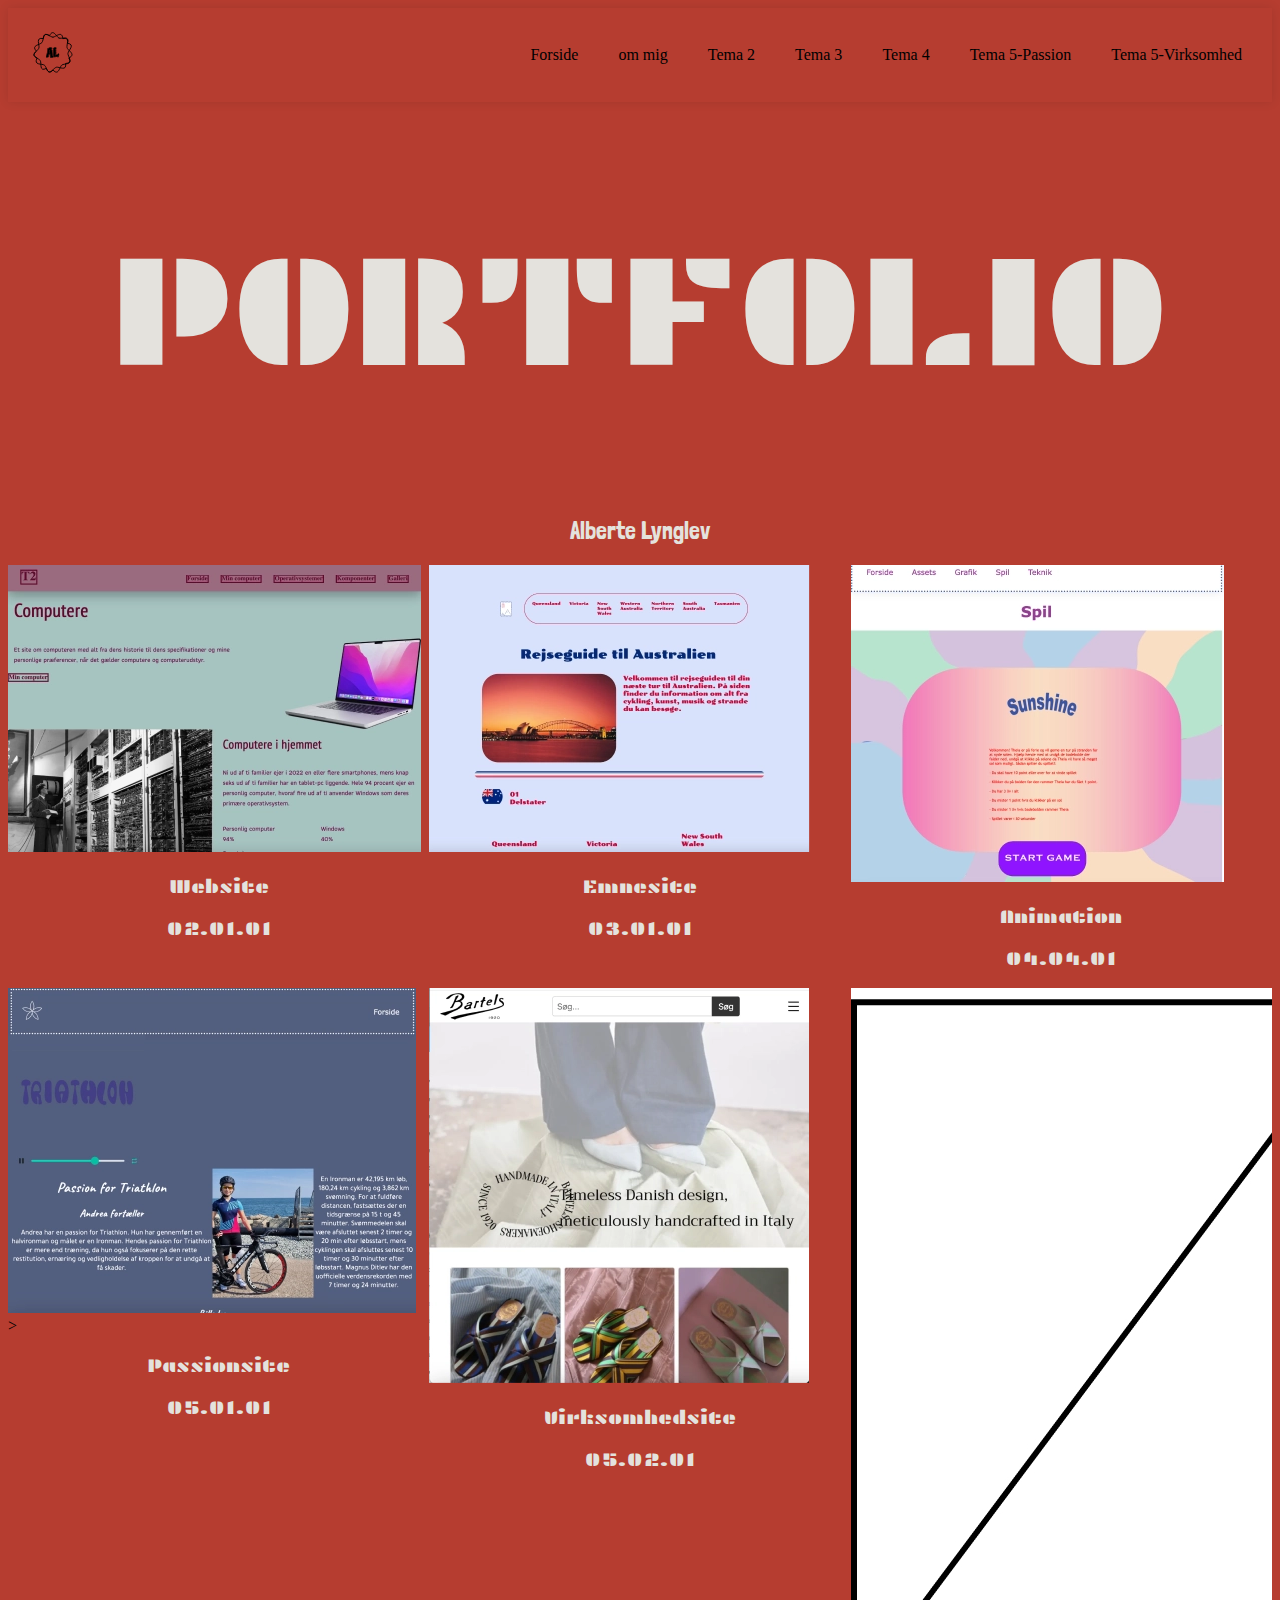
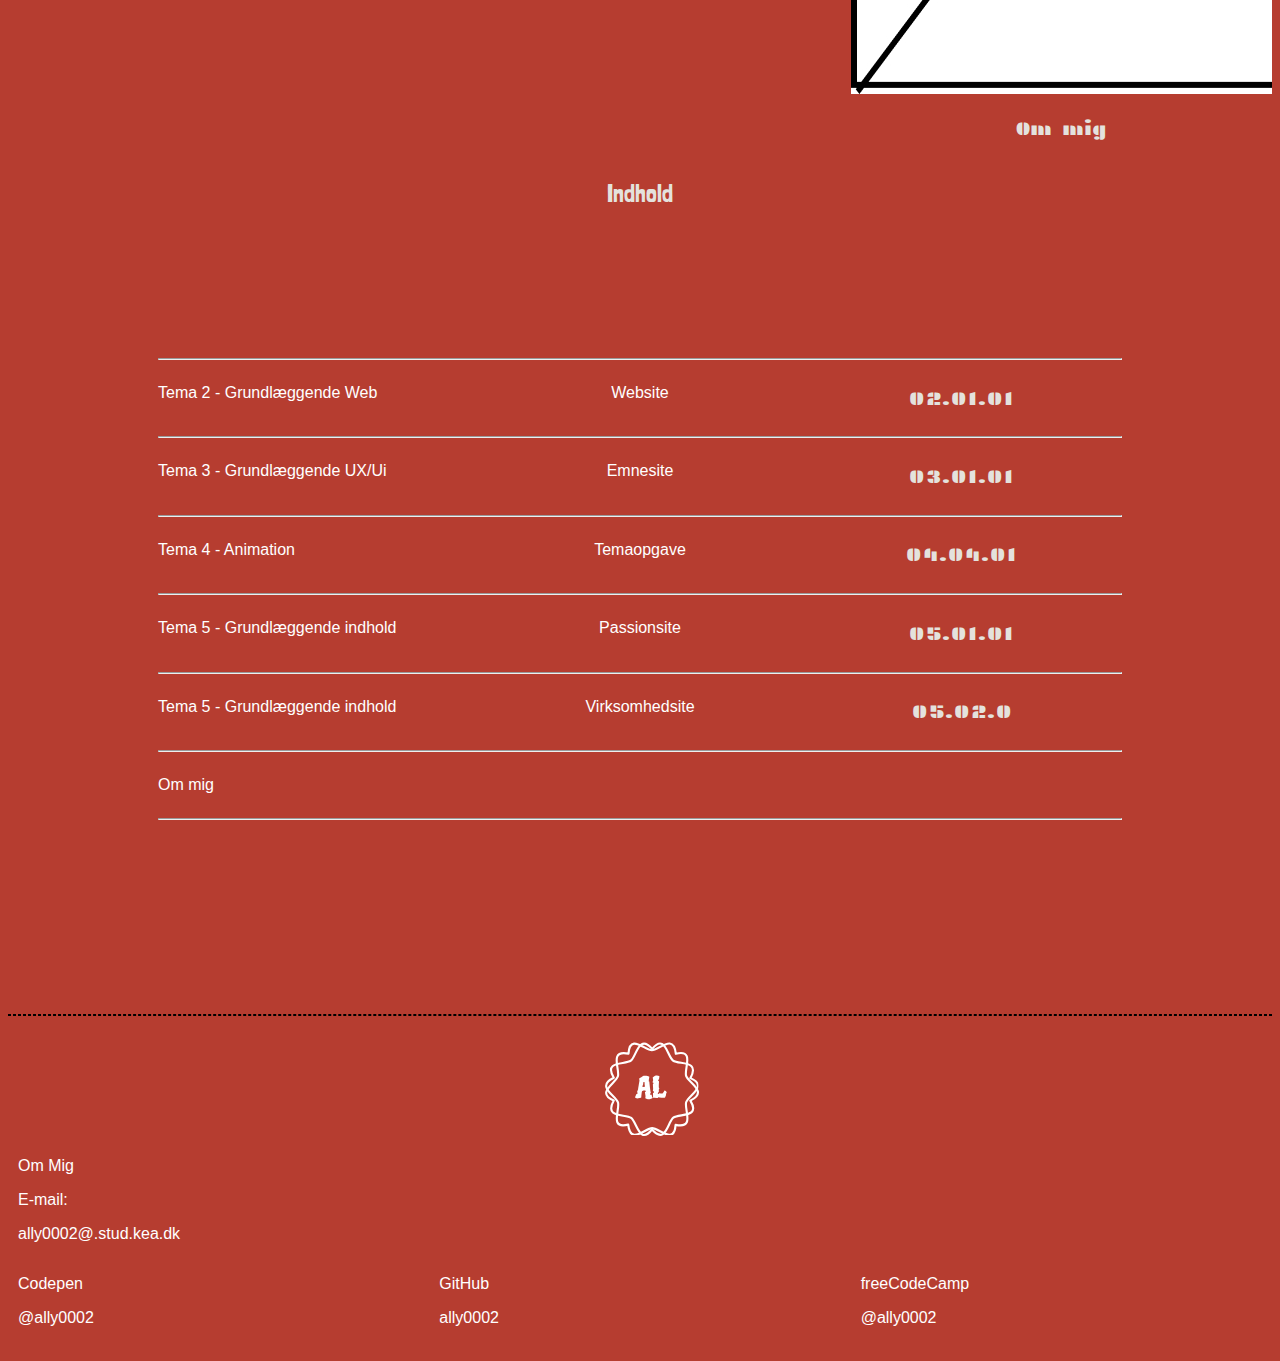
==== index.html @ 33f6fbc6 "ændringer" ====
<!DOCTYPE html>
<html lang="da">

<head>
    <meta charset="UTF-8">
    <meta name="viewport" content="width=device-width, initial-scale=1.0">
    <meta name="robots" content="noindex">
    <link rel="preconnect" href="https://fonts.googleapis.com">
    <link rel="preconnect" href="https://fonts.gstatic.com" crossorigin>
    <link href="https://fonts.googleapis.com/css2?family=Plaster&display=swap" rel="stylesheet">
    <link rel="preconnect" href="https://fonts.googleapis.com">
    <link rel="preconnect" href="https://fonts.gstatic.com" crossorigin>
    <link href="https://fonts.googleapis.com/css2?family=Londrina+Solid:wght@100;300;400;900&display=swap"
        rel="stylesheet">
    <link rel="stylesheet" href="style.css">
    <title>forside</title>

    <style>
        * {
            background-color: #B63D30;
        }

        h1 {
            color: #E4E2DD;
            font-size: 10rem;
        }

        h2 {
            color: #E4E2DD;
        }

        p {
            color: white;
        }

        h3 {
            font-family: "Plaster", system-ui;
            font-weight: 400;
            font-style: normal;
            color: #E4E2DD;
            text-align: center;
        }

        hr {
            color: white;
        }

        .opgave,
        .logofooter {
            text-align: center;
        }

        a {
            color: black;
            text-decoration: none;
        }
    </style>
</head>

<body>
    <header>
        <div class="logo">
            <a href="index.html"><img src="billeder/logo.svg" alt="logo"></a>
        </div>

        <nav>
            <ul class="menu">
                <li><a href="index.html">Forside</a></li>
                <li><a href="ommig.html">om mig</a></li>
                <li><a href="web.html">Tema 2</a></li>
                <li><a href="ui.html">Tema 3</a></li>
                <li><a href="animation.html">Tema 4</a></li>
                <li><a href="passionsite.html">Tema 5-Passion</a></li>
                <li><a href="virksomhedsite.html">Tema 5-Virksomhed</a></li>
            </ul>

            <div class="burger">
                <div class="line"></div>
                <div class="line"></div>
                <div class="line"></div>
            </div>
        </nav>
    </header>

    <h1>PORTFOLIO</h1>

    <h2>Alberte Lynglev</h2>

    <div class="desktopforsidebilleder">
        <div class="mobilforsidebilleder">
            <div class="billedehoover">
                <div class="text-overlay"><a href="web.html"><img src="billeder/studiestartsprøven.webp"
                            alt="studiestartsprøven" class="hover-effect"></a></div>
                <a href="web.html">
                    <h3>Website</h3>
                    <h3>02.01.01</h3>
                </a>
            </div>
            <div class="billedehoover">
                <div class="text-overlay"><a href="ui.html"><img src="billeder/emnesite.webp" alt="emnesite"
                            class="hover-effect"></a></div>
                <a href="ui.html">
                    <h3>Emnesite</h3>
                    <h3>03.01.01</h3>
                </a>
            </div>

            <div class="billedehoover">
                <div class="text-overlay"><a href="animation.html"><img src="billeder/temaopgave.webp" alt="animation"
                            class="hover-effect"></a></div>
                <a href="ui.html">
                    <h3>Animation</h3>
                    <h3>04.04.01</h3>
                </a>
            </div>
            <div class="billedehoover">
                <div class="text-overlay"><a href="passionsite.html"><img src="billeder/passionsite.webp"
                            alt="passionsite" class="hover-effect"></a></div>>
                <a href="passionsite.html">
                    <h3>Passionsite</h3>
                    <h3>05.01.01</h3>
                </a>
            </div>
            <div class="billedehoover">
                <div class="text-overlay"><a href="virksomhedsite.html"><img src="billeder/virksomhedsite.webp"
                            alt="virksomhedsite" class="hover-effect"></a></div>
                <a href="virksomhedsite.html">
                    <h3>Virksomhedsite</h3>
                    <h3>05.02.01</h3>
                </a>
            </div>

            <div class="billedehoover">
                <div class="text-overlay"><a href="ommig.html"><img src="billeder/dummy.jpg" alt="dummy"
                            class="hover-effect"></a></div>
                <a href="ommig.html">
                    <h3>Om mig</h3>
                </a>
            </div>
        </div>
    </div>

    <h2>Indhold</h2>


    <div class="indhold">
        <hr>
        <div class="indholdgrid">
            <p>Tema 2 - Grundlæggende Web</p>
            <p class="opgave">Website</p>
            <h3>02.01.01</h3>
        </div>
        <hr>
        <div class="indholdgrid">
            <p>Tema 3 - Grundlæggende UX/Ui</p>
            <p class="opgave">Emnesite</p>
            <h3>03.01.01</h3>
        </div>
        <hr>
        <div class="indholdgrid">
            <p>Tema 4 - Animation</p>
            <p class="opgave">Temaopgave</p>
            <h3>04.04.01</h3>
        </div>
        <hr>
        <div class="indholdgrid">
            <p>Tema 5 - Grundlæggende indhold</p>
            <p class="opgave">Passionsite</p>
            <h3>05.01.01</h3>
        </div>
        <hr>
        <div class="indholdgrid">
            <p>Tema 5 - Grundlæggende indhold</p>
            <p class="opgave">Virksomhedsite</p>
            <h3>05.02.0</h3>
        </div>
        <hr>
        <div class="indholdgrid">
            <p>Om mig</p>
        </div>
        <hr>

    </div>
    <br>
    <br>

    <hr class="footerlinje">

    <footer>
        <div class="logofooter">
            <a href="index.html"><img src="billeder/logofooter.svg" alt="logo"></a>
        </div>


        <div>
            <a href="ommig.html">
                <p>Om Mig</p>
            </a>

        </div>

        <div>
            <p>E-mail:</p>
            <p>ally0002@.stud.kea.dk</p>
        </div>

        <div class="grid_footer_1_1_1">
            <div>
                <p>Codepen</p>
                <p>@ally0002</p>
            </div>
            <div>
                <p>GitHub</p>
                <p>ally0002</p>
            </div>
            <div>
                <p>freeCodeCamp</p>
                <p>@ally0002</p>
            </div>
        </div>
    </footer>


    <script src="menu.js"></script>
</body>





</html>
---- style.css ----
/* Styles for mobile screens (max-width: 700px) */
@media (max-width: 700px) {
  header {
    display: flex;
    justify-content: space-between;
    align-items: center;
    padding: 20px;
    background-color: #b63d30;
    box-shadow: 0 0 10px rgba(0, 0, 0, 0.1);
  }

  .logo img {
    width: 50px;
    height: 50px;
  }

  nav {
    display: flex;
    align-items: center;
  }

  .menu {
    display: flex;
    list-style: none;
    margin: 0;
    padding: 0;
  }

  .menu li {
    margin-right: 20px;
  }

  .menu li:last-child {
    margin-right: 0;
  }

  .menu a {
    display: block;
    padding: 10px;
    color: black;
    text-decoration: none;
    transition: color 0.3s;
    text-align: end;
  }

  .menu a:hover {
    color: white;
  }

  .burger {
    width: 30px;
    height: 20px;
    cursor: pointer;
  }

  .burger .line {
    width: 100%;
    height: 2px;
    background-color: black;
    margin-bottom: 5px;
    transition: 0.2s linear;
  }
  .burger {
    display: none;
  }
  .menu {
    display: none;
  }
  .burger {
    display: block;
  }
  .burger.active .line:nth-child(1) {
    transform: rotate(45deg) translate(5px, 5px);
    transition: 0.2s linear;
  }

  .burger.active .line:nth-child(2) {
    opacity: 0;
    transition: 0.15s linear;
  }

  .burger.active .line:nth-child(3) {
    transform: rotate(-45deg) translate(5px, -5px);
    transition: 0.2s linear;
  }

  nav.active .menu {
    display: block;
    background-color: #b63d30;
    position: absolute;
    top: 60px;
    left: 0;
    width: 100%;
    box-shadow: 0 0 10px rgba(0, 0, 0, 0.1);
    z-index: 1;
  }

  nav.active .menu li {
    margin: 10px 20px;
  }

  nav.active .menu a {
    font-size: 24px;
  }
  .indhold {
    margin: 10px;
  }

  .underoverskrifterh12 {
    display: none;
  }

  .underoverskriftommig {
    display: block;
  }
}

/**FONT*/
h1 {
  font-family: "Plaster", system-ui;
  font-weight: 400;
  font-style: normal;
  text-align: center;
  font-size: 100px;
}

h2 {
  font-family: "Londrina Solid", sans-serif;
  font-weight: 400;
  font-style: normal;
  text-align: center;
}

p {
  font-family: Arial, Helvetica, sans-serif;
}

.underoverskrifterh1 {
  font-size: 55px;
  text-align: center;
}

.underoverskrifterh12 {
  font-size: 71px;
  text-align: center;
  transform: rotate(90deg);
  color: #d07d6c;
}

/**FONT SLUT*/

/*****************FOOTER*********************/
footer {
  padding: 10px;
  bottom: 0;
  left: 0;
  width: 100%;
}

.grid_footer_1_1_1 {
  display: grid;
  grid-template-columns: 1fr 1fr 1fr;
}

.logofooter {
  text-align: right;
}
.ommig {
  text-align: left;
}

/**FOOTER SLUT*/

@media (min-width: 800px) {
  /**forside*/
  .mobilforsidebilleder {
    display: grid;
    grid-template-columns: 1fr 1fr 1fr;
  }

  .indholdgrid {
    display: grid;
    grid-template-columns: 1fr 1fr 1fr;
  }
  /**forside SLUT*/

  /**passionsite*/
  .gridpassion {
    display: grid;
    grid-template-columns: 1fr 1fr;
  }
  /**passionsite SLUT*/
  /**web*/
  .webgridmobil {
    display: grid;
    grid-template-columns: 1fr 1fr;
  }
  /**web SLUT*/

  /**virksomhedsite*/
  .gridbartels {
    display: grid;
    grid-template-columns: 1fr 1fr;
  }

  .gridbartelslottie {
    display: grid;
    grid-template-columns: 1fr 1fr 1fr;
  }
  /**virksomhedsite*/

  /**om mig*/
  .portræt {
    display: grid;
    grid-template-columns: 1fr 1fr;
  }
  /**om mig slut*/

  /**animation*/
  .gridanimation {
    display: grid;
    grid-template-columns: 1fr 1fr;
  }
  /**animation slut*/

  /**emnesite*/
  .gridemnesite {
    display: grid;
    grid-template-columns: 1fr 1fr;
  }

  .gridemnesitebilleder {
    display: grid;
    grid-template-columns: 1fr 1fr 1fr;
  }
  /**emnesite slut*/

  /**Menu*/

  header {
    display: flex;
    justify-content: space-between;
    align-items: center;
    padding: 20px;
    background-color: #b63d30;
    box-shadow: 0 0 10px rgba(0, 0, 0, 0.1);
  }

  .logo img {
    width: 50px;
    height: 50px;
  }

  nav {
    display: flex;
    align-items: center;
  }

  .menu {
    display: flex;
    list-style: none;
    margin: 0;
    padding: 0;
  }

  .menu li {
    margin-right: 20px;
  }

  .menu li:last-child {
    margin-right: 0;
  }

  .menu a {
    display: block;
    padding: 10px;
    color: black;
    text-decoration: none;
    transition: color 0.3s;
    text-align: end;
  }

  .menu a:hover {
    color: white;
  }

  .burger {
    width: 30px;
    height: 20px;
    cursor: pointer;
  }

  .burger .line {
    width: 100%;
    height: 2px;
    background-color: black;
    margin-bottom: 5px;
    transition: 0.2s linear;
  }
  .burger {
    display: none;
  }
  /**Menu SLUT*/

  .indhold {
    margin: 150px;
  }
  .underoverskriftommig {
    display: grid;
    grid-template-columns: 1fr 1fr;
    margin: 10%;
  }
}

.footerlinje {
  color: black;
  border-style: dashed;
}

/**HOOVER*/
.billedehoover {
  position: relative;
  overflow: hidden;
  object-fit: cover;
}

.hover-effect {
  transition: transform 0.3s;
}

.billedehoover:hover .hover-effect {
  transform: scale(1.1);
}

/**HOOVER SLUT*/
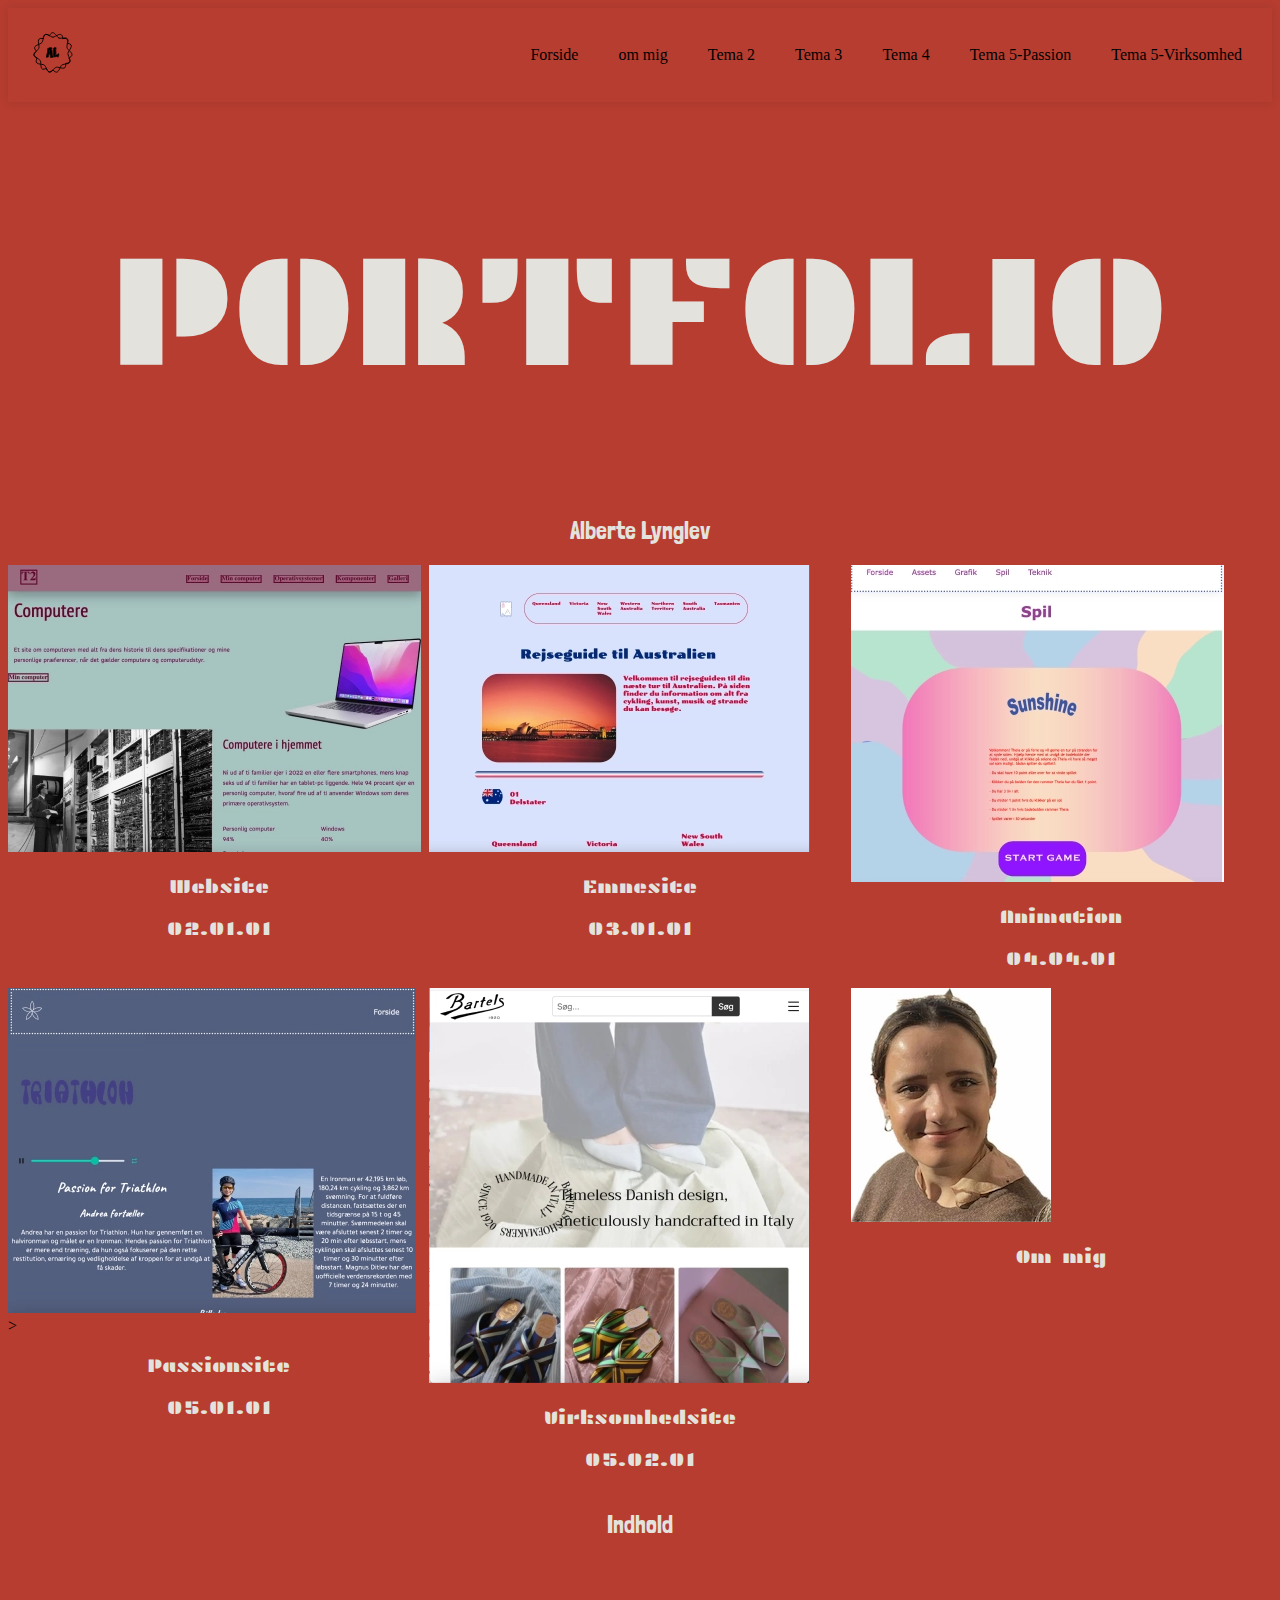
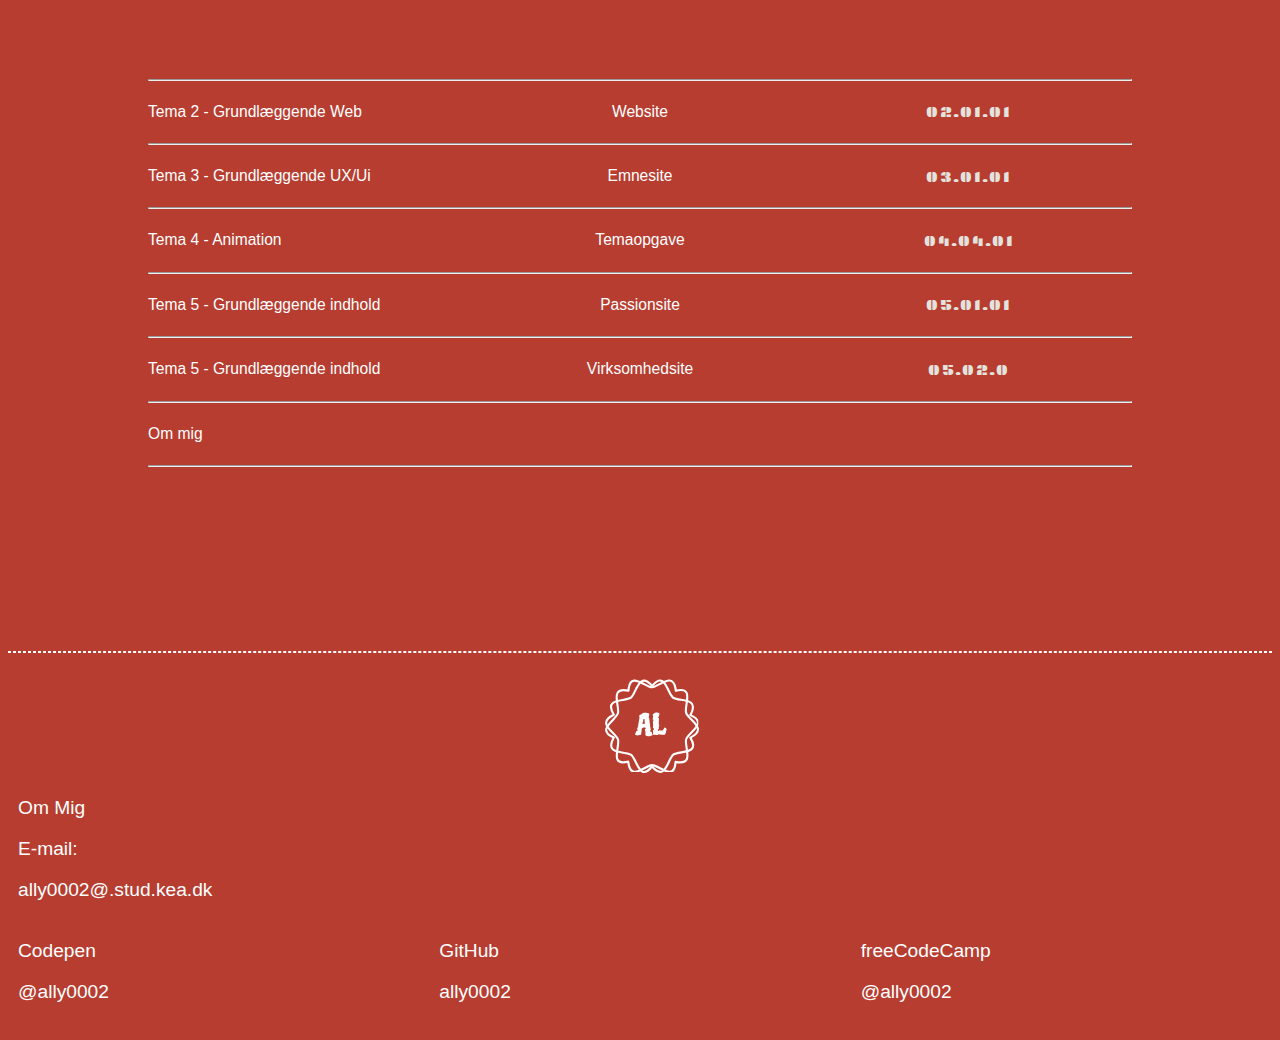
==== commit b8952223: "billede" ====
--- a/index.html
+++ b/index.html
@@ -131,7 +131,7 @@
             </div>
 
             <div class="billedehoover">
-                <div class="text-overlay"><a href="ommig.html"><img src="billeder/dummy.jpg" alt="dummy"
+                <div class="text-overlay"><a href="ommig.html"><img src="billeder/portræt.webp" alt="dummy"
                             class="hover-effect"></a></div>
                 <a href="ommig.html">
                     <h3>Om mig</h3>
--- a/style.css
+++ b/style.css
@@ -113,16 +113,16 @@
   .underoverskriftommig {
     display: block;
   }
+  h1 {
+    font-family: "Plaster", system-ui;
+    font-weight: 400;
+    font-style: normal;
+    text-align: center;
+    font-size: 50px;
+  }
 }
 
 /**FONT*/
-h1 {
-  font-family: "Plaster", system-ui;
-  font-weight: 400;
-  font-style: normal;
-  text-align: center;
-  font-size: 100px;
-}
 
 h2 {
   font-family: "Londrina Solid", sans-serif;
@@ -133,6 +133,8 @@
 
 p {
   font-family: Arial, Helvetica, sans-serif;
+  color: rgb(8, 1, 1);
+  font-size: larger;
 }
 
 .underoverskrifterh1 {
@@ -172,6 +174,13 @@
 /**FOOTER SLUT*/
 
 @media (min-width: 800px) {
+  h1 {
+    font-family: "Plaster", system-ui;
+    font-weight: 400;
+    font-style: normal;
+    text-align: center;
+    font-size: 100px;
+  }
   /**forside*/
   .mobilforsidebilleder {
     display: grid;
@@ -303,7 +312,8 @@
   /**Menu SLUT*/
 
   .indhold {
-    margin: 150px;
+    margin: 140px;
+    font-size: small;
   }
   .underoverskriftommig {
     display: grid;
@@ -313,7 +323,7 @@
 }
 
 .footerlinje {
-  color: black;
+  color: white;
   border-style: dashed;
 }
 
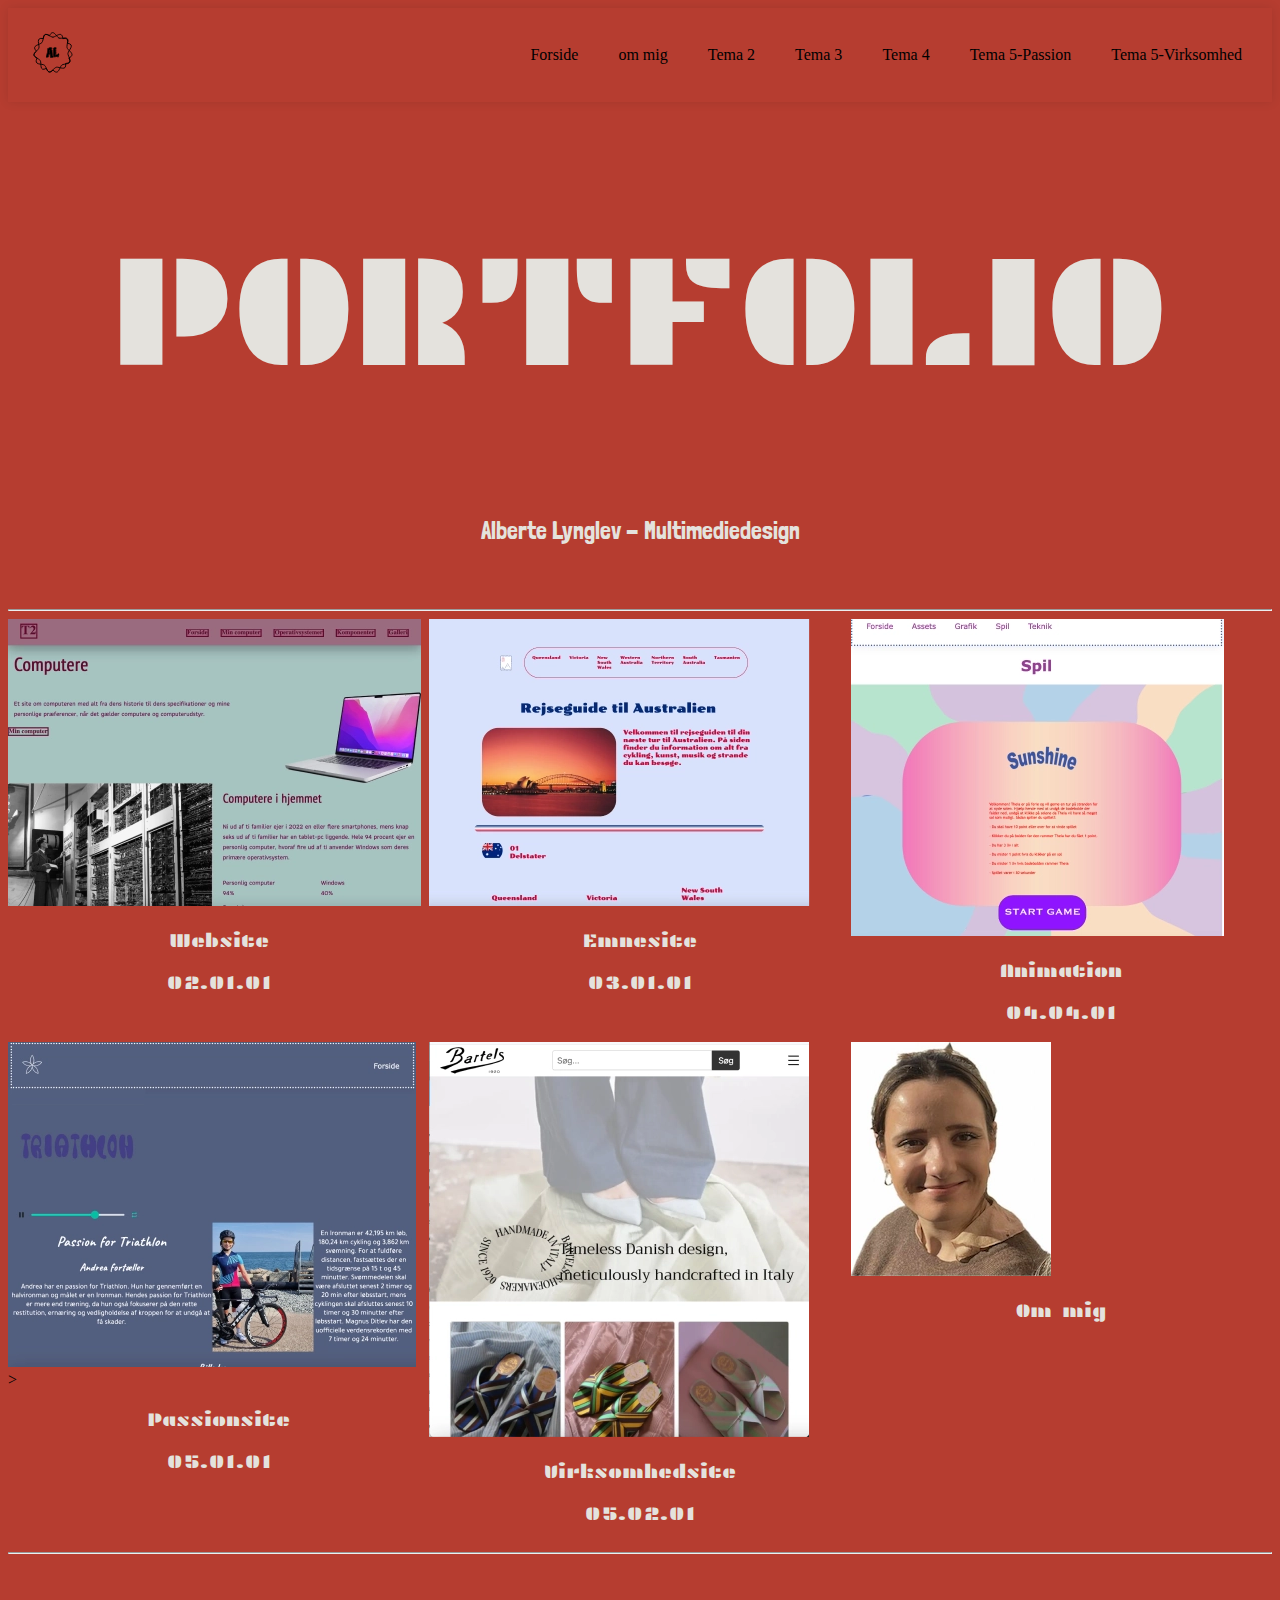
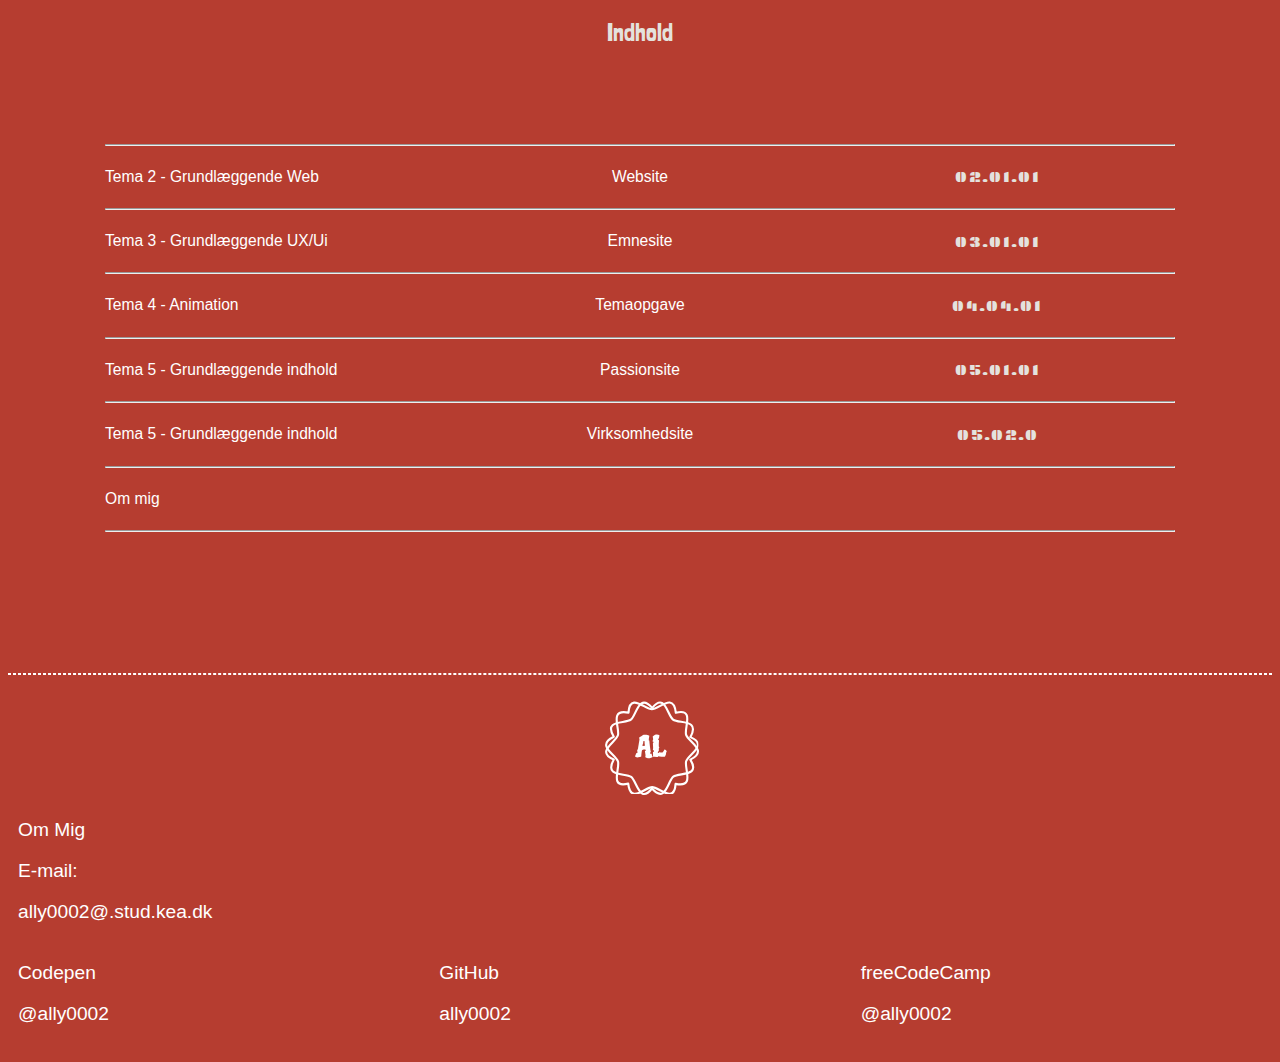
==== commit b6c1504b: "fonte" ====
--- a/index.html
+++ b/index.html
@@ -22,7 +22,6 @@
 
         h1 {
             color: #E4E2DD;
-            font-size: 10rem;
         }
 
         h2 {
@@ -62,7 +61,6 @@
         <div class="logo">
             <a href="index.html"><img src="billeder/logo.svg" alt="logo"></a>
         </div>
-
         <nav>
             <ul class="menu">
                 <li><a href="index.html">Forside</a></li>
@@ -83,9 +81,10 @@
     </header>
 
     <h1>PORTFOLIO</h1>
-
-    <h2>Alberte Lynglev</h2>
-
+    <h2>Alberte Lynglev - Multimediedesign</h2>
+    <br>
+    <br>
+    <hr>
     <div class="desktopforsidebilleder">
         <div class="mobilforsidebilleder">
             <div class="billedehoover">
@@ -104,7 +103,6 @@
                     <h3>03.01.01</h3>
                 </a>
             </div>
-
             <div class="billedehoover">
                 <div class="text-overlay"><a href="animation.html"><img src="billeder/temaopgave.webp" alt="animation"
                             class="hover-effect"></a></div>
@@ -129,7 +127,6 @@
                     <h3>05.02.01</h3>
                 </a>
             </div>
-
             <div class="billedehoover">
                 <div class="text-overlay"><a href="ommig.html"><img src="billeder/portræt.webp" alt="dummy"
                             class="hover-effect"></a></div>
@@ -139,71 +136,86 @@
             </div>
         </div>
     </div>
-
+    <hr>
+    <br>
+    <br>
     <h2>Indhold</h2>
-
-
     <div class="indhold">
         <hr>
         <div class="indholdgrid">
-            <p>Tema 2 - Grundlæggende Web</p>
-            <p class="opgave">Website</p>
+            <a href="web.html">
+                <p>Tema 2 - Grundlæggende Web</p>
+            </a>
+            <a href="web.html">
+                <p class="opgave">Website</p>
+            </a>
             <h3>02.01.01</h3>
         </div>
         <hr>
         <div class="indholdgrid">
-            <p>Tema 3 - Grundlæggende UX/Ui</p>
-            <p class="opgave">Emnesite</p>
+            <a href="ui.html">
+                <p>Tema 3 - Grundlæggende UX/Ui</p>
+            </a>
+            <a href="ui.html">
+                <p class="opgave">Emnesite</p>
+            </a>
             <h3>03.01.01</h3>
         </div>
         <hr>
         <div class="indholdgrid">
-            <p>Tema 4 - Animation</p>
-            <p class="opgave">Temaopgave</p>
+            <a href="animation.html">
+                <p>Tema 4 - Animation</p>
+            </a>
+            <a href="animation.html">
+                <p class="opgave">Temaopgave</p>
+            </a>
             <h3>04.04.01</h3>
         </div>
         <hr>
         <div class="indholdgrid">
-            <p>Tema 5 - Grundlæggende indhold</p>
-            <p class="opgave">Passionsite</p>
+            <a href="passionsite.html">
+                <p>Tema 5 - Grundlæggende indhold</p>
+            </a>
+            <a href="passionsite.html">
+                <p class="opgave">Passionsite</p>
+            </a>
             <h3>05.01.01</h3>
         </div>
         <hr>
         <div class="indholdgrid">
-            <p>Tema 5 - Grundlæggende indhold</p>
-            <p class="opgave">Virksomhedsite</p>
+            <a href="virksomhedsite.html">
+                <p>Tema 5 - Grundlæggende indhold</p>
+            </a>
+            <a href="virksomhedsite.html">
+                <p class="opgave">Virksomhedsite</p>
+            </a>
             <h3>05.02.0</h3>
         </div>
         <hr>
         <div class="indholdgrid">
-            <p>Om mig</p>
+            <a href="ommig.html">
+                <p>Om mig</p>
+            </a>
         </div>
         <hr>
 
     </div>
     <br>
     <br>
-
     <hr class="footerlinje">
-
     <footer>
         <div class="logofooter">
             <a href="index.html"><img src="billeder/logofooter.svg" alt="logo"></a>
         </div>
-
-
         <div>
             <a href="ommig.html">
                 <p>Om Mig</p>
             </a>
-
-        </div>
-
+        </div>
         <div>
             <p>E-mail:</p>
             <p>ally0002@.stud.kea.dk</p>
         </div>
-
         <div class="grid_footer_1_1_1">
             <div>
                 <p>Codepen</p>
@@ -219,13 +231,8 @@
             </div>
         </div>
     </footer>
-
-
     <script src="menu.js"></script>
 </body>
 
 
-
-
-
 </html>--- a/style.css
+++ b/style.css
@@ -118,7 +118,11 @@
     font-weight: 400;
     font-style: normal;
     text-align: center;
-    font-size: 50px;
+    font-size: 4rem;
+  }
+  .underoverskrifterh1 {
+    font-size: 35px;
+    text-align: center;
   }
 }
 
@@ -135,11 +139,6 @@
   font-family: Arial, Helvetica, sans-serif;
   color: rgb(8, 1, 1);
   font-size: larger;
-}
-
-.underoverskrifterh1 {
-  font-size: 55px;
-  text-align: center;
 }
 
 .underoverskrifterh12 {
@@ -174,12 +173,16 @@
 /**FOOTER SLUT*/
 
 @media (min-width: 800px) {
+  .underoverskrifterh1 {
+    font-size: 55px;
+    text-align: center;
+  }
   h1 {
     font-family: "Plaster", system-ui;
     font-weight: 400;
     font-style: normal;
     text-align: center;
-    font-size: 100px;
+    font-size: 10rem;
   }
   /**forside*/
   .mobilforsidebilleder {
@@ -312,7 +315,7 @@
   /**Menu SLUT*/
 
   .indhold {
-    margin: 140px;
+    margin: 97px;
     font-size: small;
   }
   .underoverskriftommig {
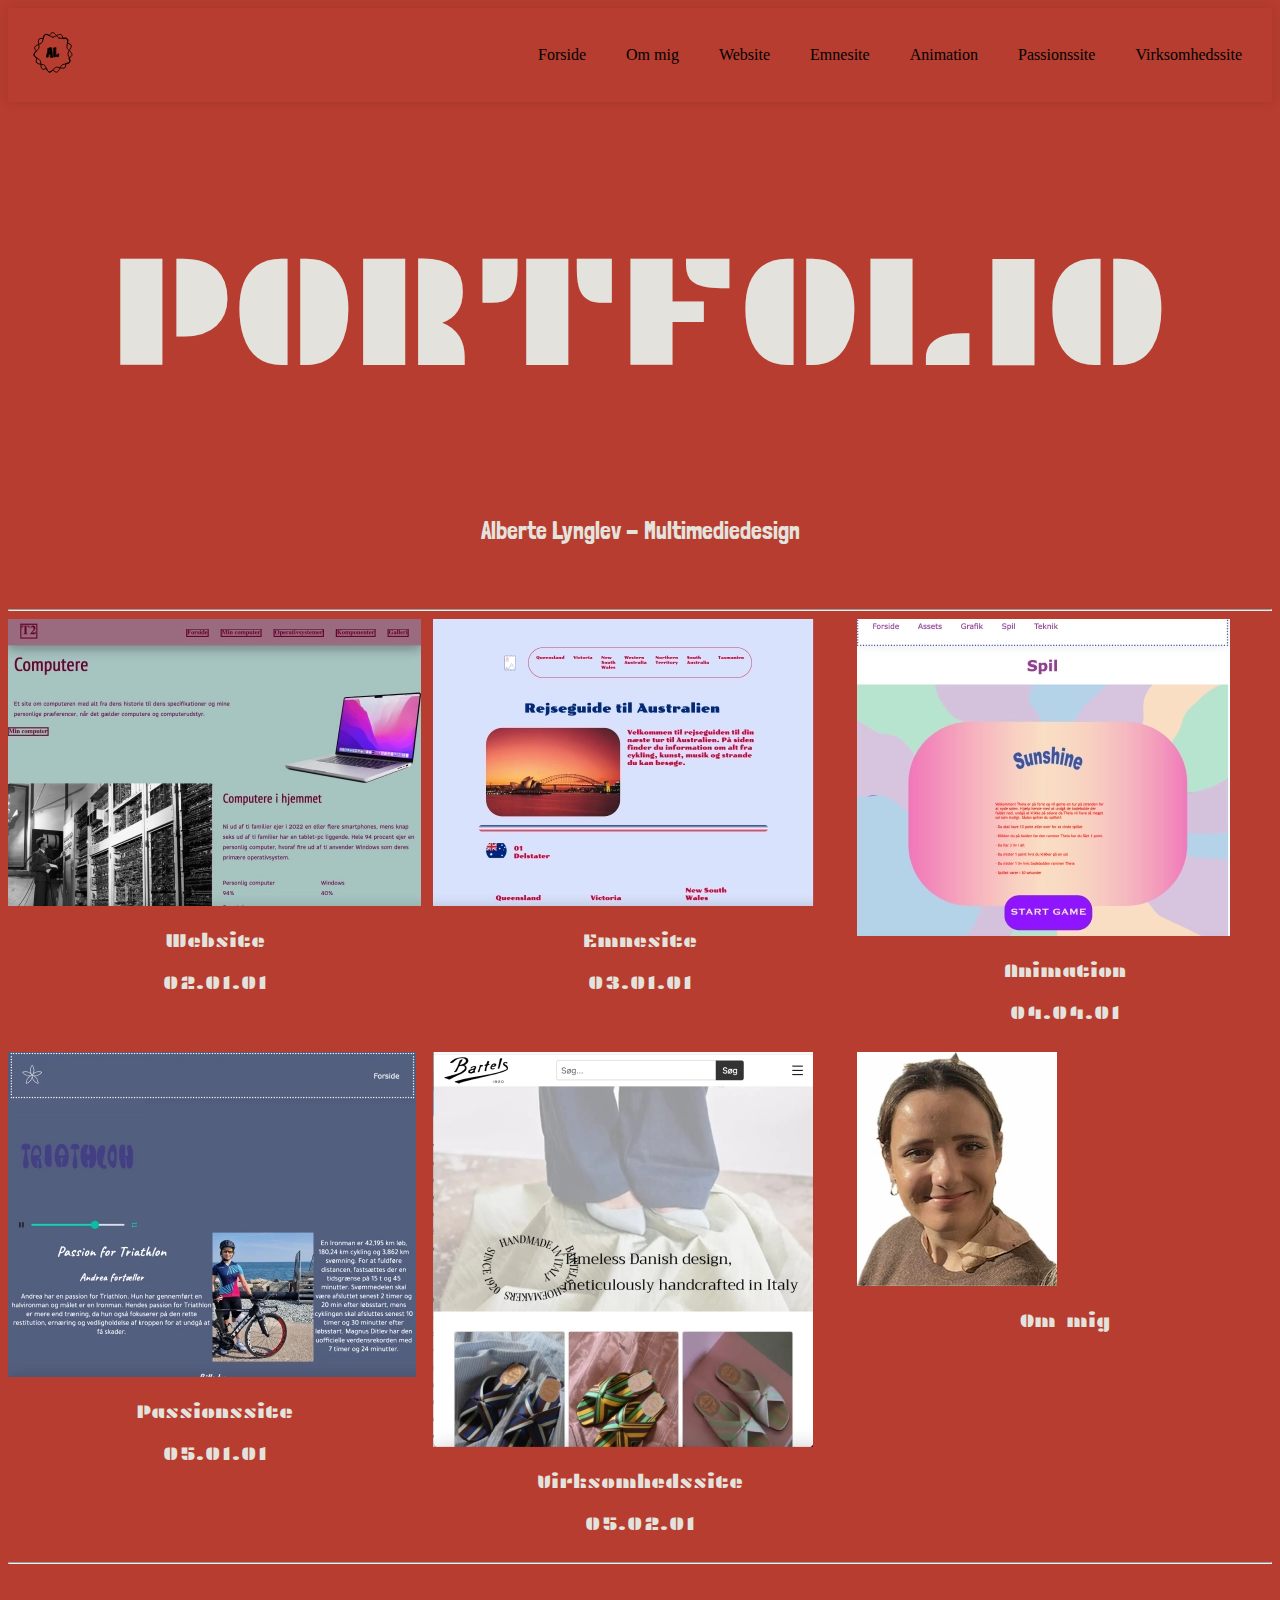
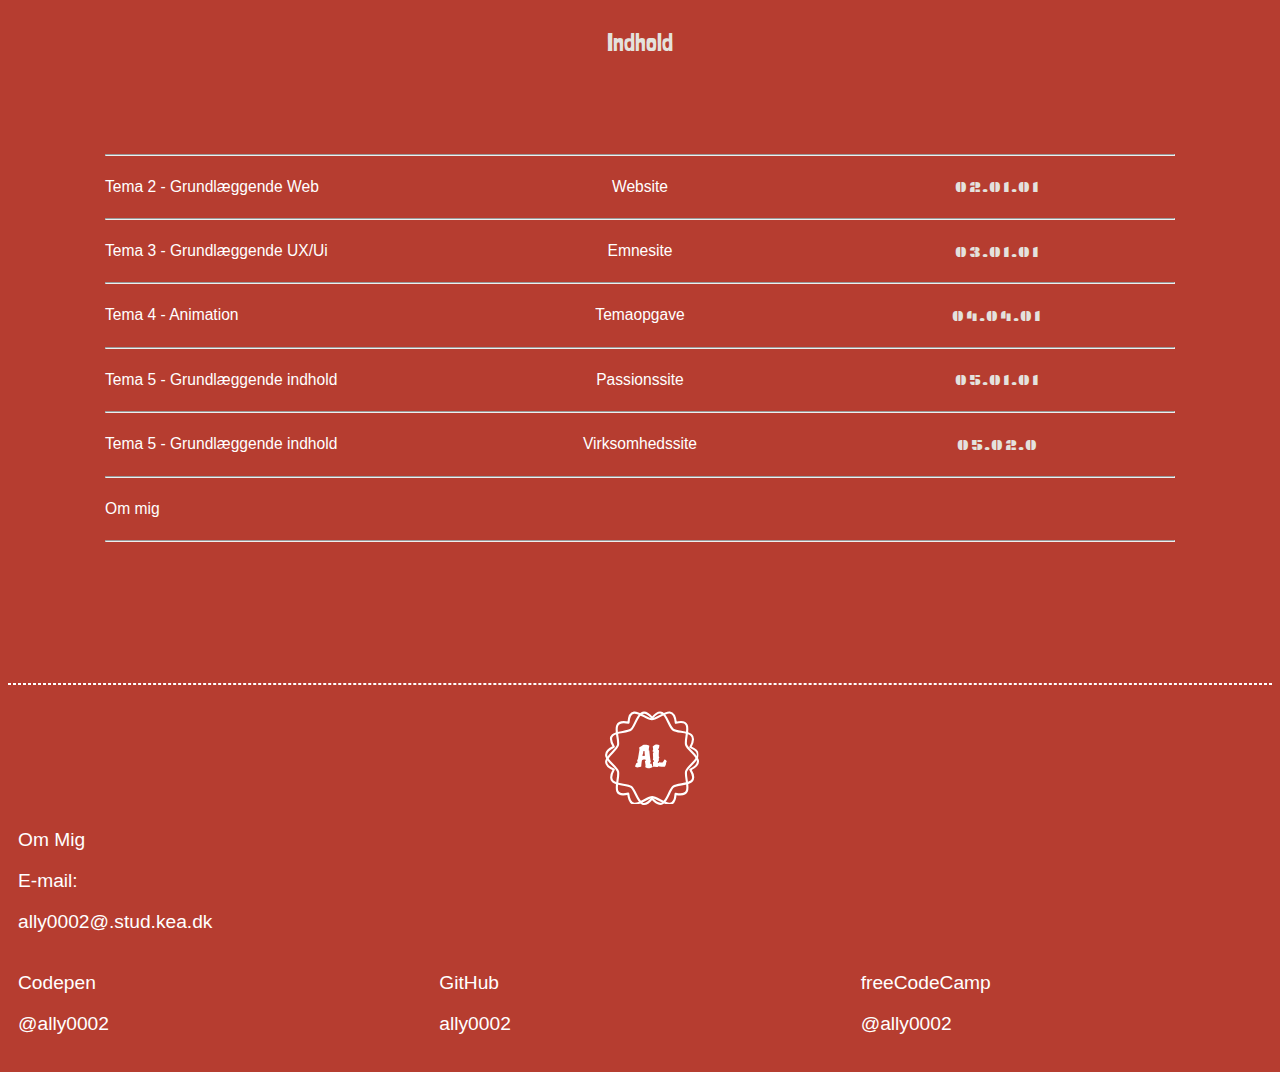
==== commit f316335a: ".." ====
--- a/index.html
+++ b/index.html
@@ -64,12 +64,12 @@
         <nav>
             <ul class="menu">
                 <li><a href="index.html">Forside</a></li>
-                <li><a href="ommig.html">om mig</a></li>
-                <li><a href="web.html">Tema 2</a></li>
-                <li><a href="ui.html">Tema 3</a></li>
-                <li><a href="animation.html">Tema 4</a></li>
-                <li><a href="passionsite.html">Tema 5-Passion</a></li>
-                <li><a href="virksomhedsite.html">Tema 5-Virksomhed</a></li>
+                <li><a href="ommig.html">Om mig</a></li>
+                <li><a href="web.html">Website</a></li>
+                <li><a href="ui.html">Emnesite</a></li>
+                <li><a href="animation.html">Animation</a></li>
+                <li><a href="passionsite.html">Passionssite</a></li>
+                <li><a href="virksomhedsite.html">Virksomhedssite</a></li>
             </ul>
 
             <div class="burger">
@@ -113,9 +113,9 @@
             </div>
             <div class="billedehoover">
                 <div class="text-overlay"><a href="passionsite.html"><img src="billeder/passionsite.webp"
-                            alt="passionsite" class="hover-effect"></a></div>>
+                            alt="passionsite" class="hover-effect"></a></div>
                 <a href="passionsite.html">
-                    <h3>Passionsite</h3>
+                    <h3>Passionssite</h3>
                     <h3>05.01.01</h3>
                 </a>
             </div>
@@ -123,7 +123,7 @@
                 <div class="text-overlay"><a href="virksomhedsite.html"><img src="billeder/virksomhedsite.webp"
                             alt="virksomhedsite" class="hover-effect"></a></div>
                 <a href="virksomhedsite.html">
-                    <h3>Virksomhedsite</h3>
+                    <h3>Virksomhedssite</h3>
                     <h3>05.02.01</h3>
                 </a>
             </div>
@@ -177,7 +177,7 @@
                 <p>Tema 5 - Grundlæggende indhold</p>
             </a>
             <a href="passionsite.html">
-                <p class="opgave">Passionsite</p>
+                <p class="opgave">Passionssite</p>
             </a>
             <h3>05.01.01</h3>
         </div>
@@ -187,7 +187,7 @@
                 <p>Tema 5 - Grundlæggende indhold</p>
             </a>
             <a href="virksomhedsite.html">
-                <p class="opgave">Virksomhedsite</p>
+                <p class="opgave">Virksomhedssite</p>
             </a>
             <h3>05.02.0</h3>
         </div>
--- a/style.css
+++ b/style.css
@@ -188,6 +188,7 @@
   .mobilforsidebilleder {
     display: grid;
     grid-template-columns: 1fr 1fr 1fr;
+    gap: 10px;
   }
 
   .indholdgrid {
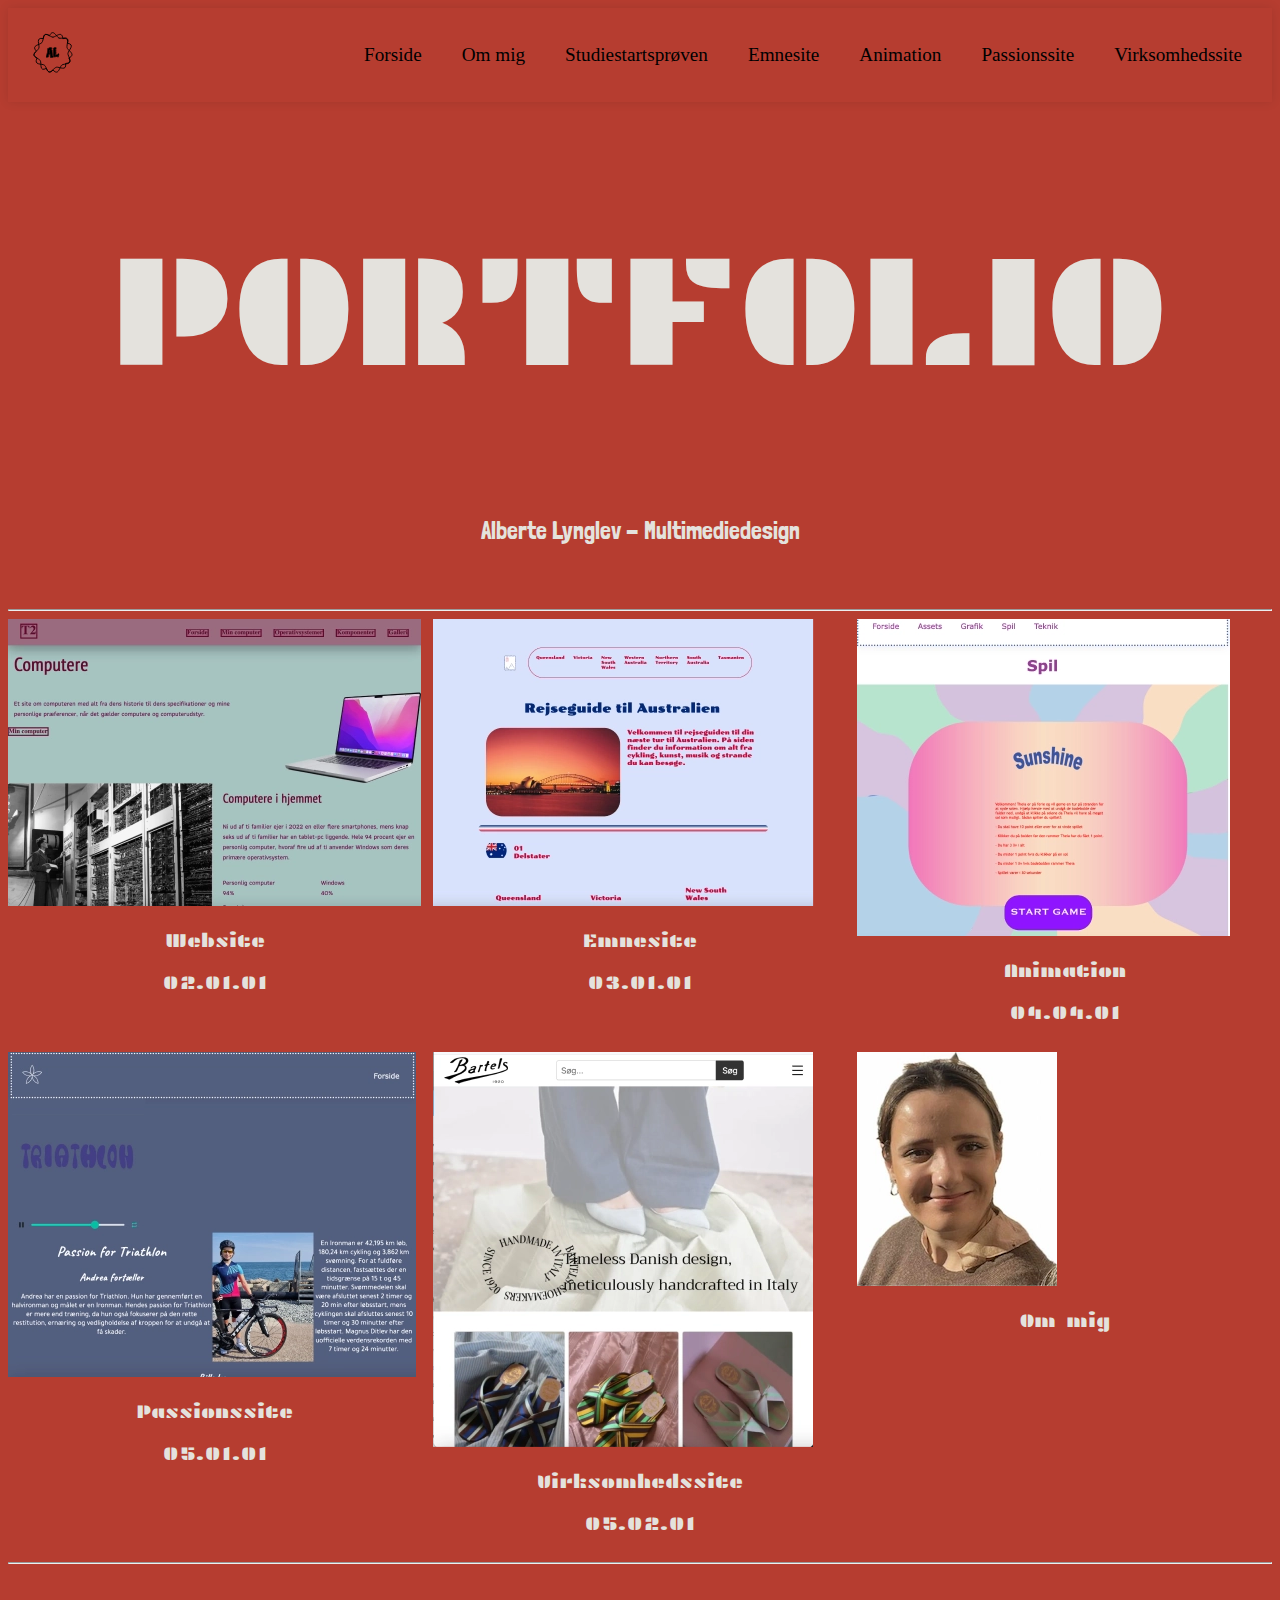
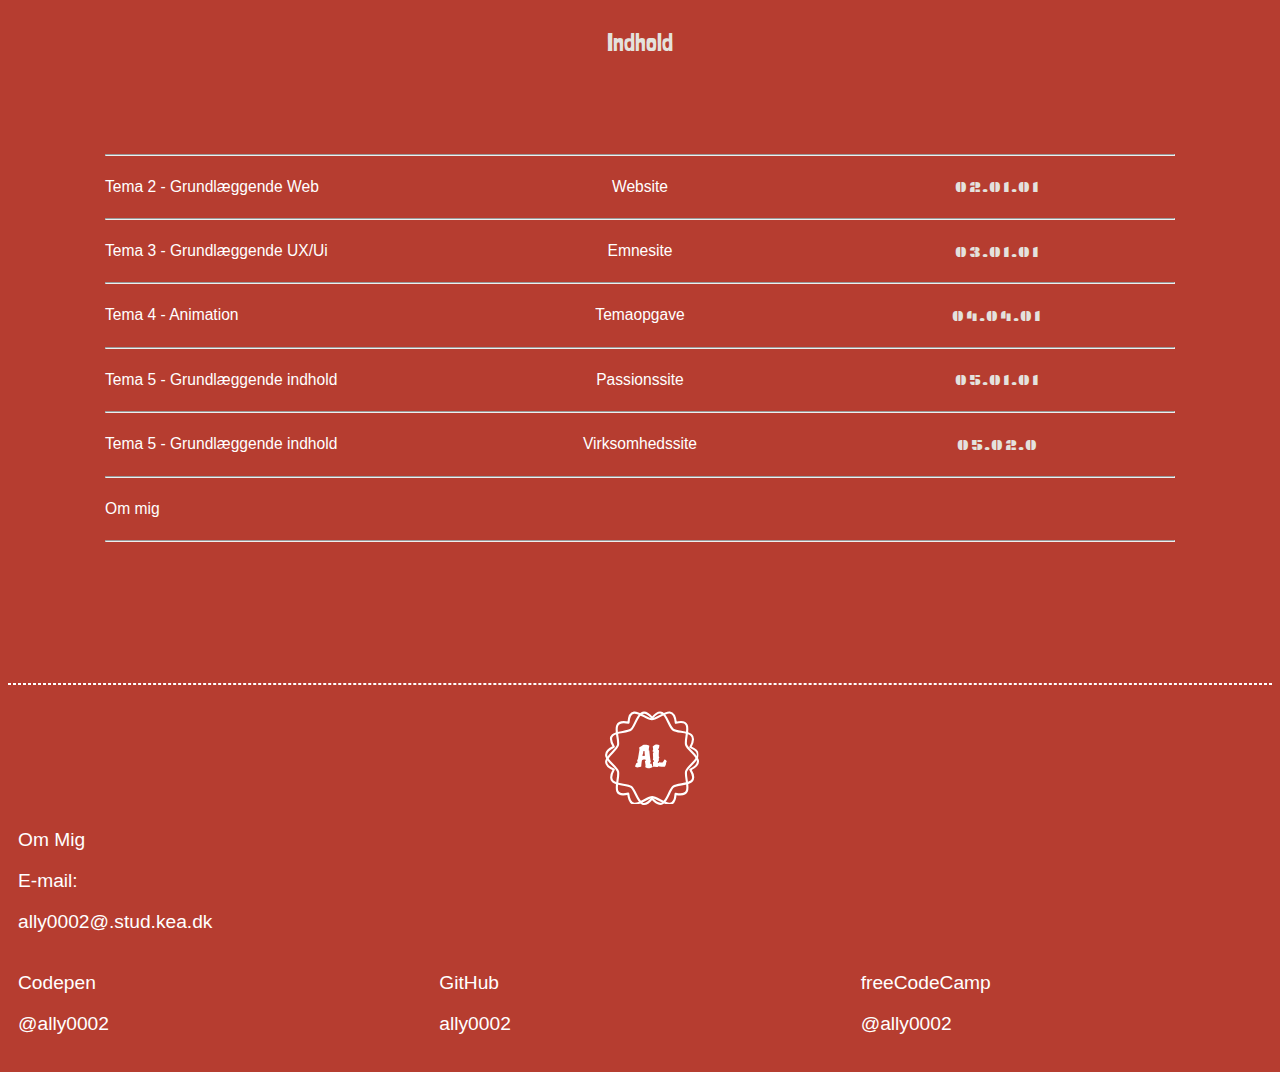
==== commit 9428e80e: "billede" ====
--- a/index.html
+++ b/index.html
@@ -65,7 +65,7 @@
             <ul class="menu">
                 <li><a href="index.html">Forside</a></li>
                 <li><a href="ommig.html">Om mig</a></li>
-                <li><a href="web.html">Website</a></li>
+                <li><a href="web.html">Studiestartsprøven</a></li>
                 <li><a href="ui.html">Emnesite</a></li>
                 <li><a href="animation.html">Animation</a></li>
                 <li><a href="passionsite.html">Passionssite</a></li>
--- a/style.css
+++ b/style.css
@@ -167,7 +167,8 @@
   text-align: right;
 }
 .ommig {
-  text-align: left;
+  text-align: center;
+  font-size: large;
 }
 
 /**FOOTER SLUT*/
@@ -291,6 +292,7 @@
     text-decoration: none;
     transition: color 0.3s;
     text-align: end;
+    font-size: larger;
   }
 
   .menu a:hover {
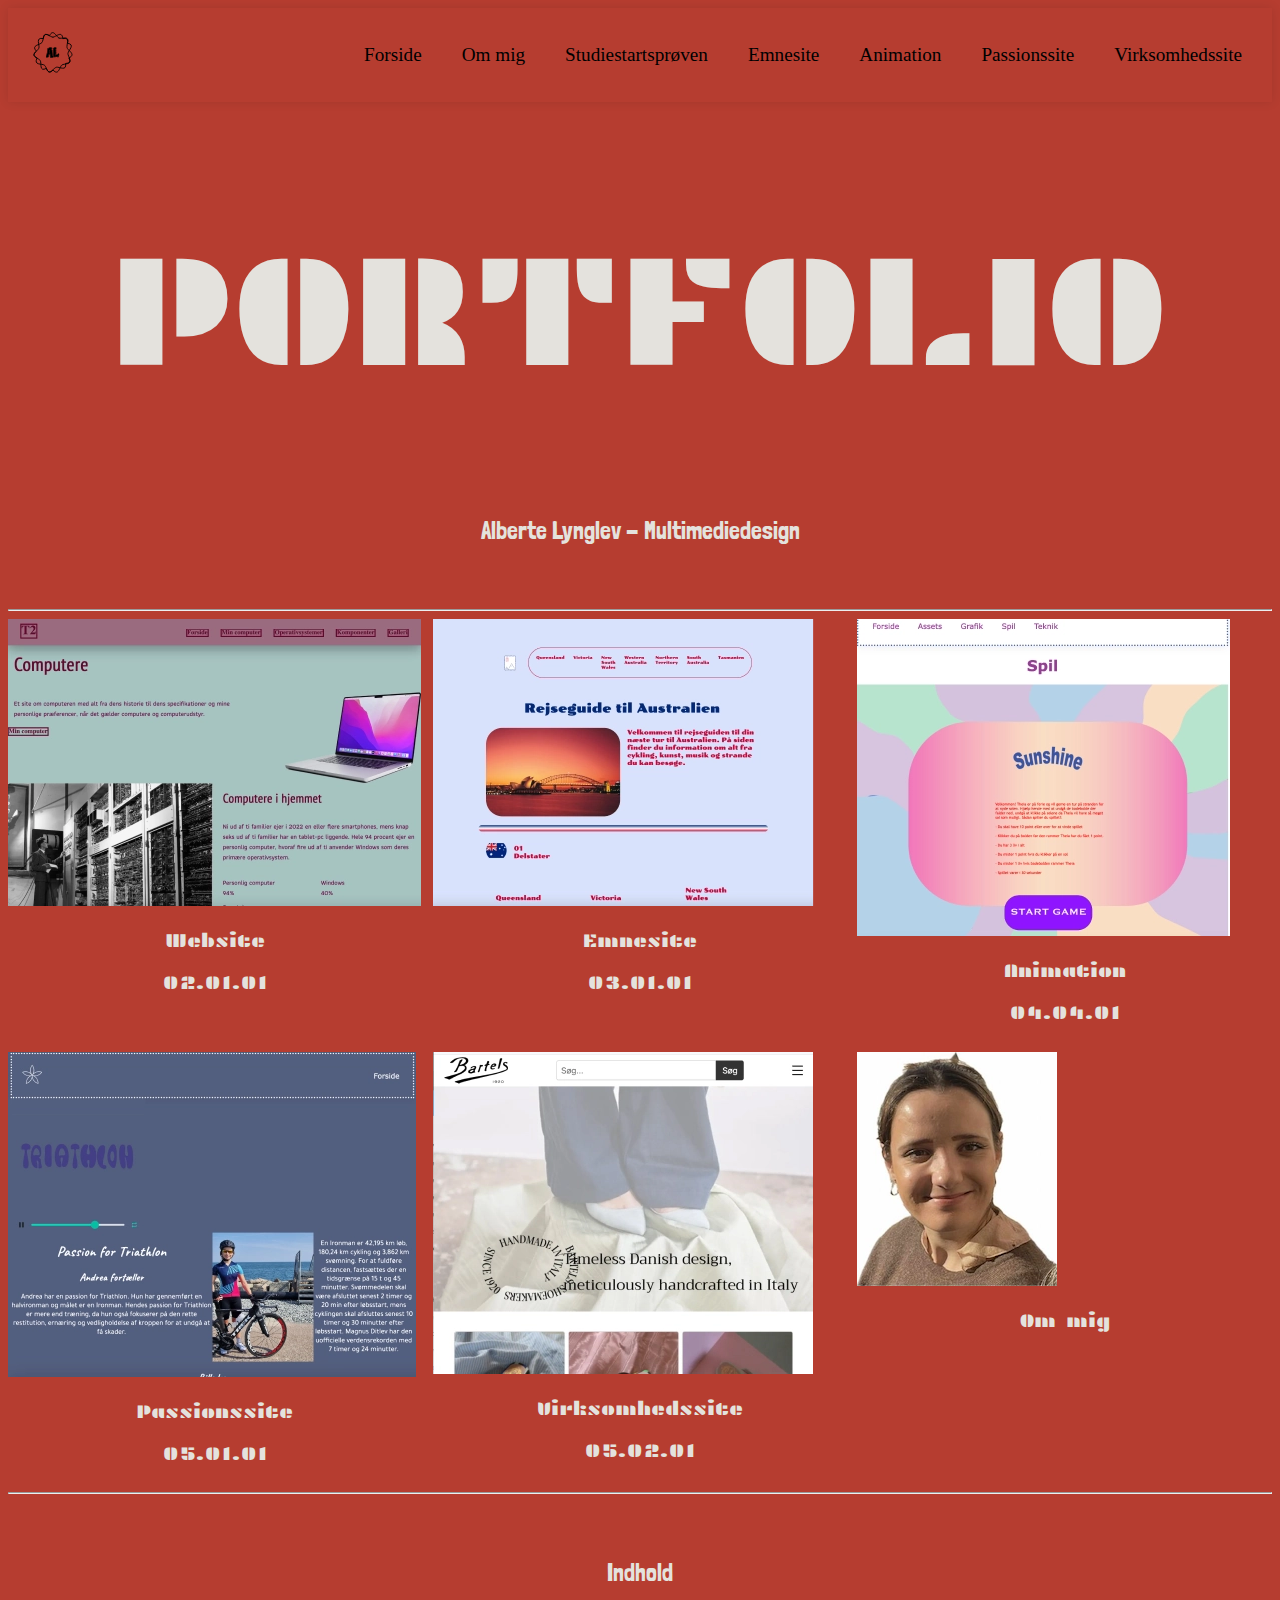
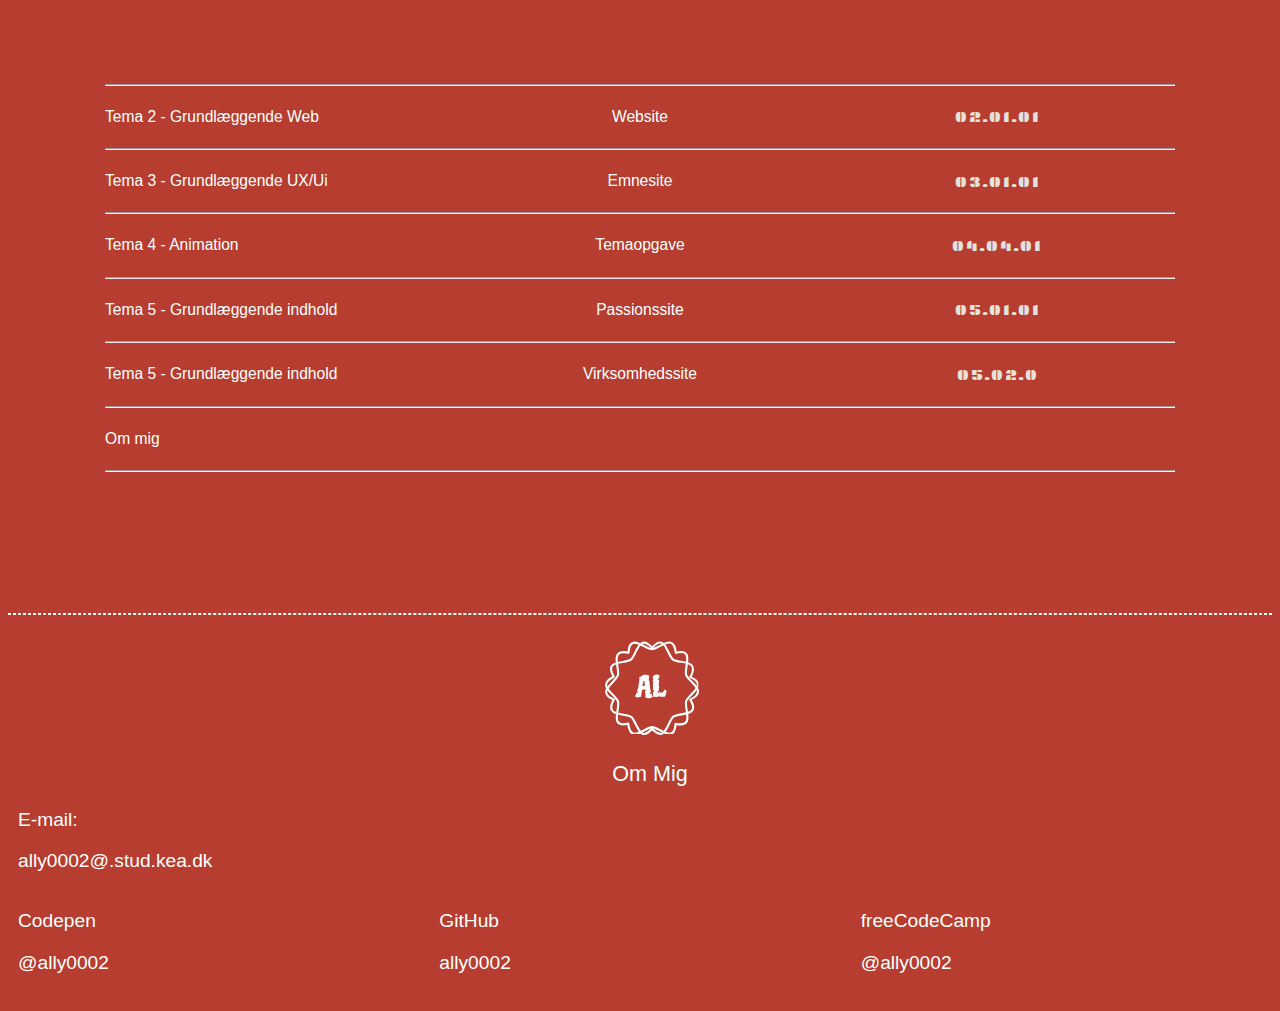
==== commit 5dbf36fe: ".." ====
--- a/index.html
+++ b/index.html
@@ -81,6 +81,7 @@
     </header>
 
     <h1>PORTFOLIO</h1>
+
     <h2>Alberte Lynglev - Multimediedesign</h2>
     <br>
     <br>
@@ -120,7 +121,7 @@
                 </a>
             </div>
             <div class="billedehoover">
-                <div class="text-overlay"><a href="virksomhedsite.html"><img src="billeder/virksomhedsite.webp"
+                <div class="text-overlay"><a href="virksomhedsite.html"><img src="billeder/forsidebartels.webp"
                             alt="virksomhedsite" class="hover-effect"></a></div>
                 <a href="virksomhedsite.html">
                     <h3>Virksomhedssite</h3>
@@ -208,7 +209,7 @@
             <a href="index.html"><img src="billeder/logofooter.svg" alt="logo"></a>
         </div>
         <div>
-            <a href="ommig.html">
+            <a class="ommig" href="ommig.html">
                 <p>Om Mig</p>
             </a>
         </div>
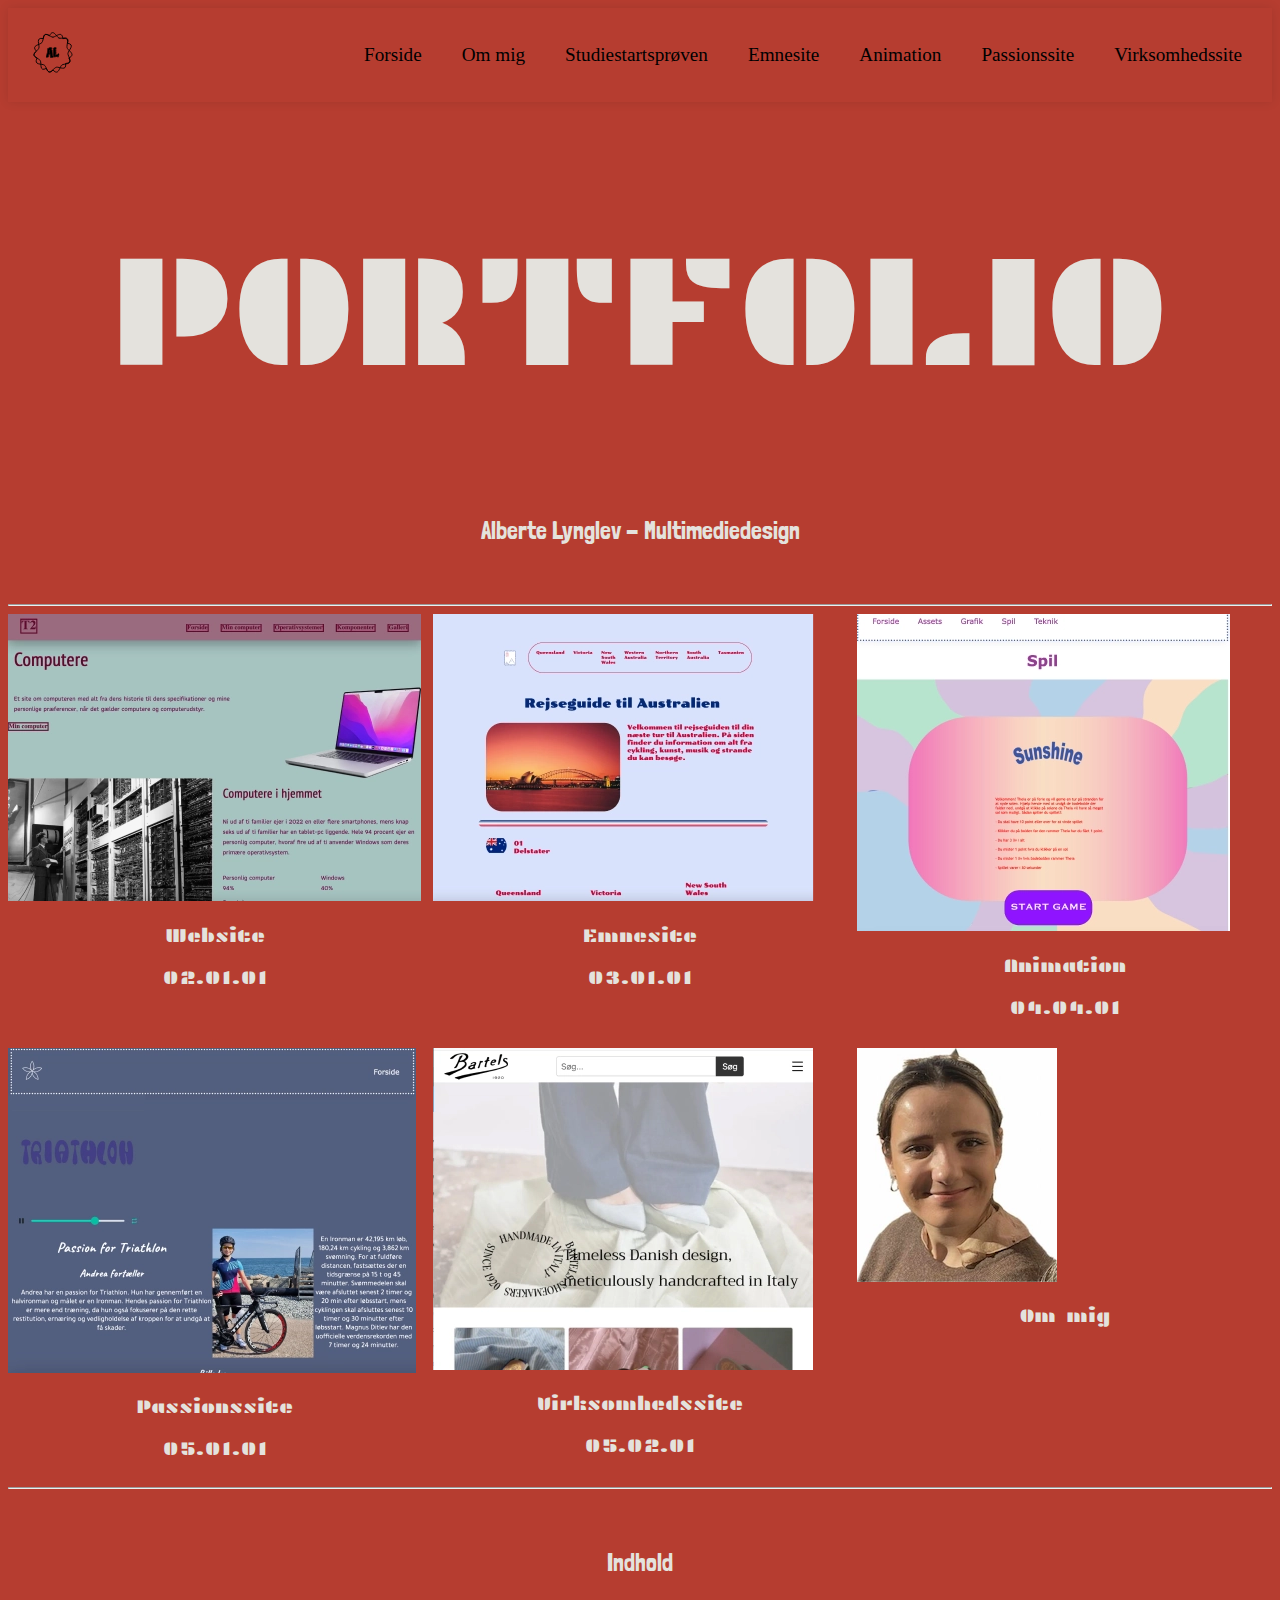
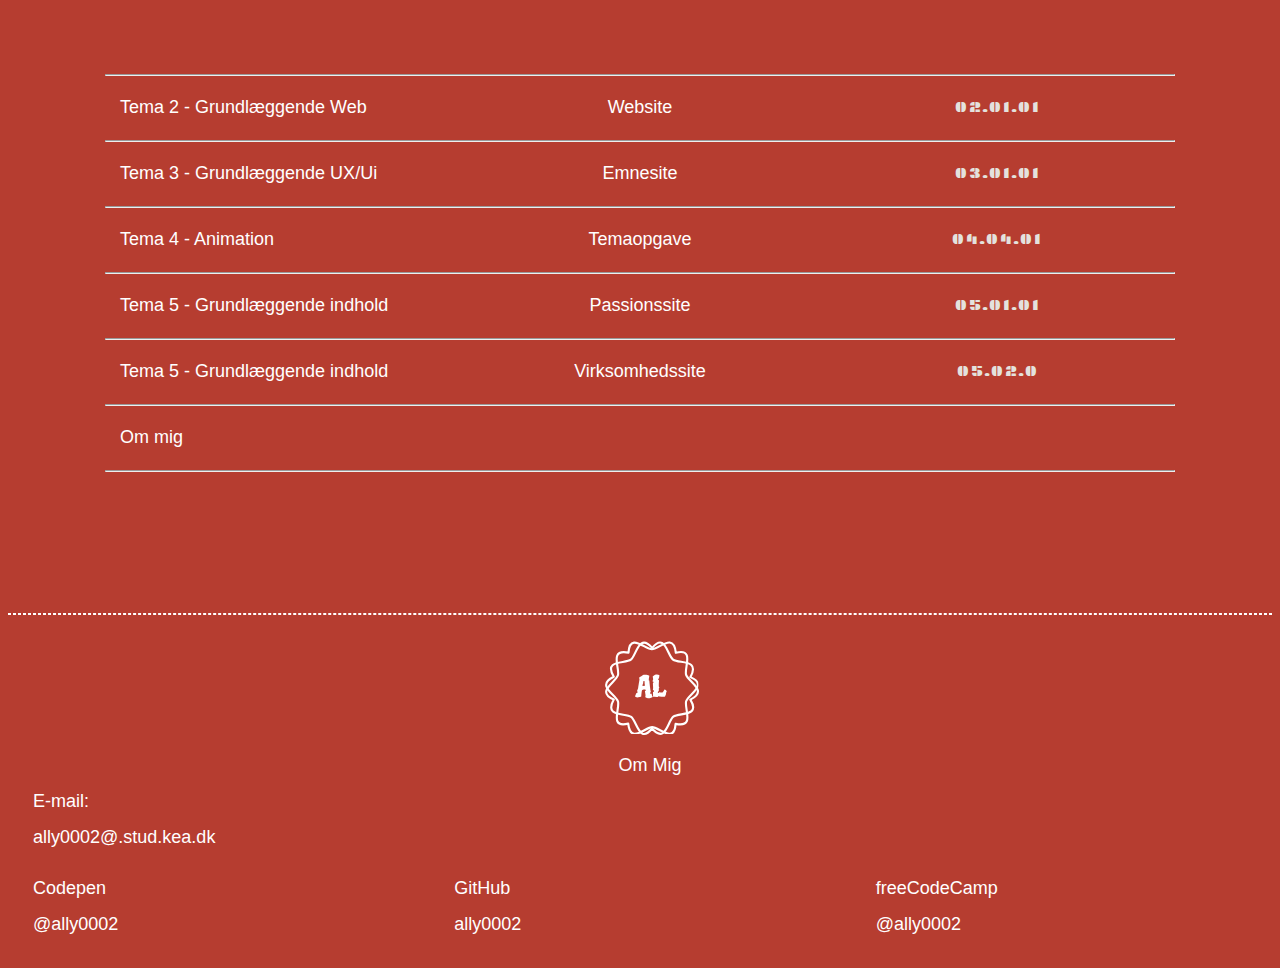
==== commit 2d3afeb5: "titel" ====
--- a/index.html
+++ b/index.html
@@ -5,6 +5,7 @@
     <meta charset="UTF-8">
     <meta name="viewport" content="width=device-width, initial-scale=1.0">
     <meta name="robots" content="noindex">
+    <link rel="shortcut icon" href="billeder/logo.svg" type="image/x-icon">
     <link rel="preconnect" href="https://fonts.googleapis.com">
     <link rel="preconnect" href="https://fonts.gstatic.com" crossorigin>
     <link href="https://fonts.googleapis.com/css2?family=Plaster&display=swap" rel="stylesheet">
@@ -13,7 +14,7 @@
     <link href="https://fonts.googleapis.com/css2?family=Londrina+Solid:wght@100;300;400;900&display=swap"
         rel="stylesheet">
     <link rel="stylesheet" href="style.css">
-    <title>forside</title>
+    <title>Forside</title>
 
     <style>
         * {
--- a/style.css
+++ b/style.css
@@ -124,6 +124,11 @@
     font-size: 35px;
     text-align: center;
   }
+
+  .footerlinje {
+    color: white;
+    border-style: dashed;
+  }
 }
 
 /**FONT*/
@@ -133,12 +138,14 @@
   font-weight: 400;
   font-style: normal;
   text-align: center;
+  margin: 15px;
 }
 
 p {
   font-family: Arial, Helvetica, sans-serif;
   color: rgb(8, 1, 1);
-  font-size: larger;
+  font-size: large;
+  margin: 15px;
 }
 
 .underoverskrifterh12 {
@@ -175,7 +182,7 @@
 
 @media (min-width: 800px) {
   .underoverskrifterh1 {
-    font-size: 55px;
+    font-size: 35px;
     text-align: center;
   }
   h1 {
@@ -326,11 +333,11 @@
     grid-template-columns: 1fr 1fr;
     margin: 10%;
   }
-}
-
-.footerlinje {
-  color: white;
-  border-style: dashed;
+
+  .footerlinje {
+    color: white;
+    border-style: dashed;
+  }
 }
 
 /**HOOVER*/
